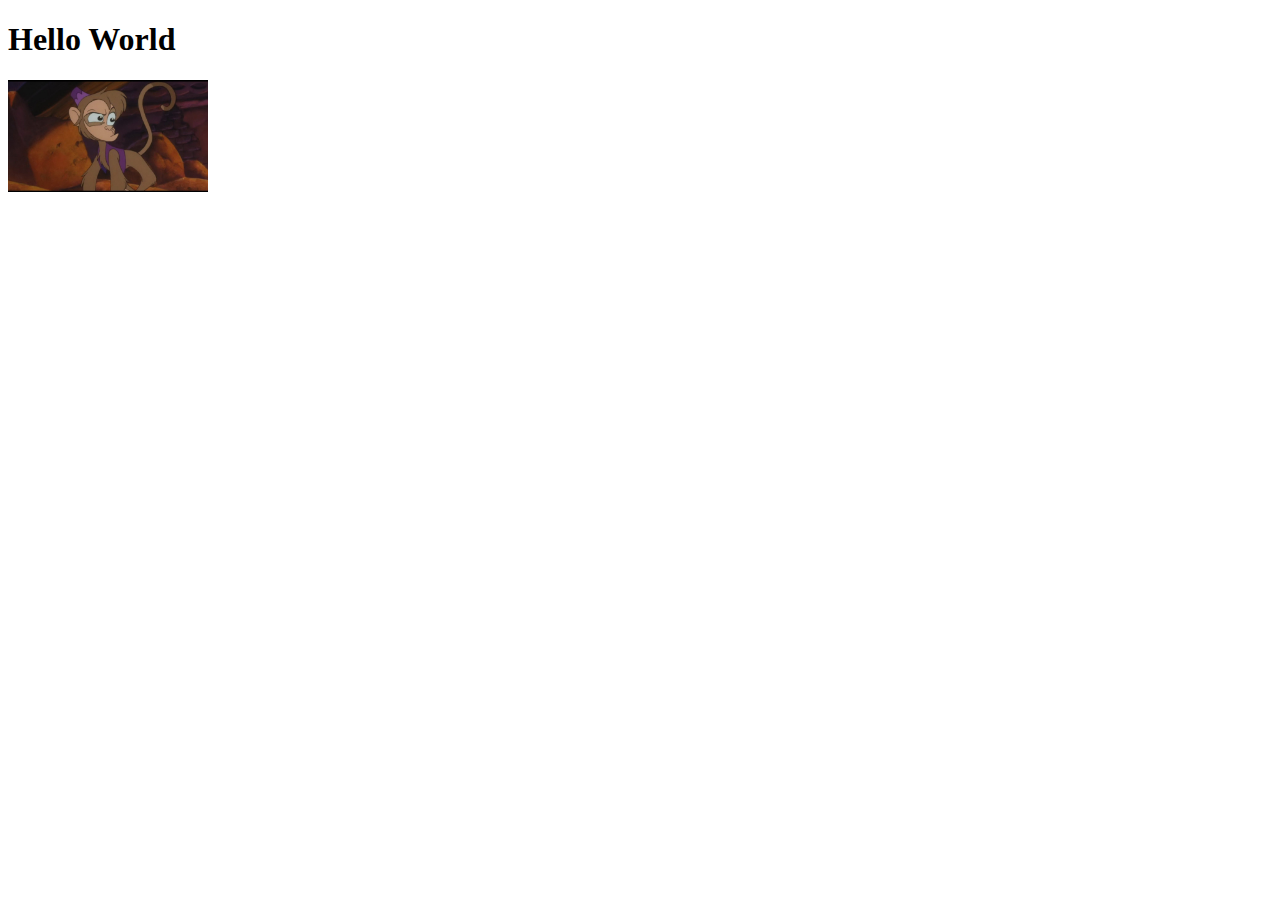
==== index.html @ 85998bd5 "HTML test" ====
<!DOCTYPE html>
<html lang="en">
<head>
    <meta charset="UTF-8">
    <meta http-equiv="X-UA-Compatible" content="IE=edge">
    <meta name="viewport" content="width=device-width, initial-scale=1.0">
    <title>Document</title>
</head>
<body>
    <h1>Hello World</h1>
    <img src="img/maxresdefault.jpg" width="200" alt="monkey">  
</body>
</html>
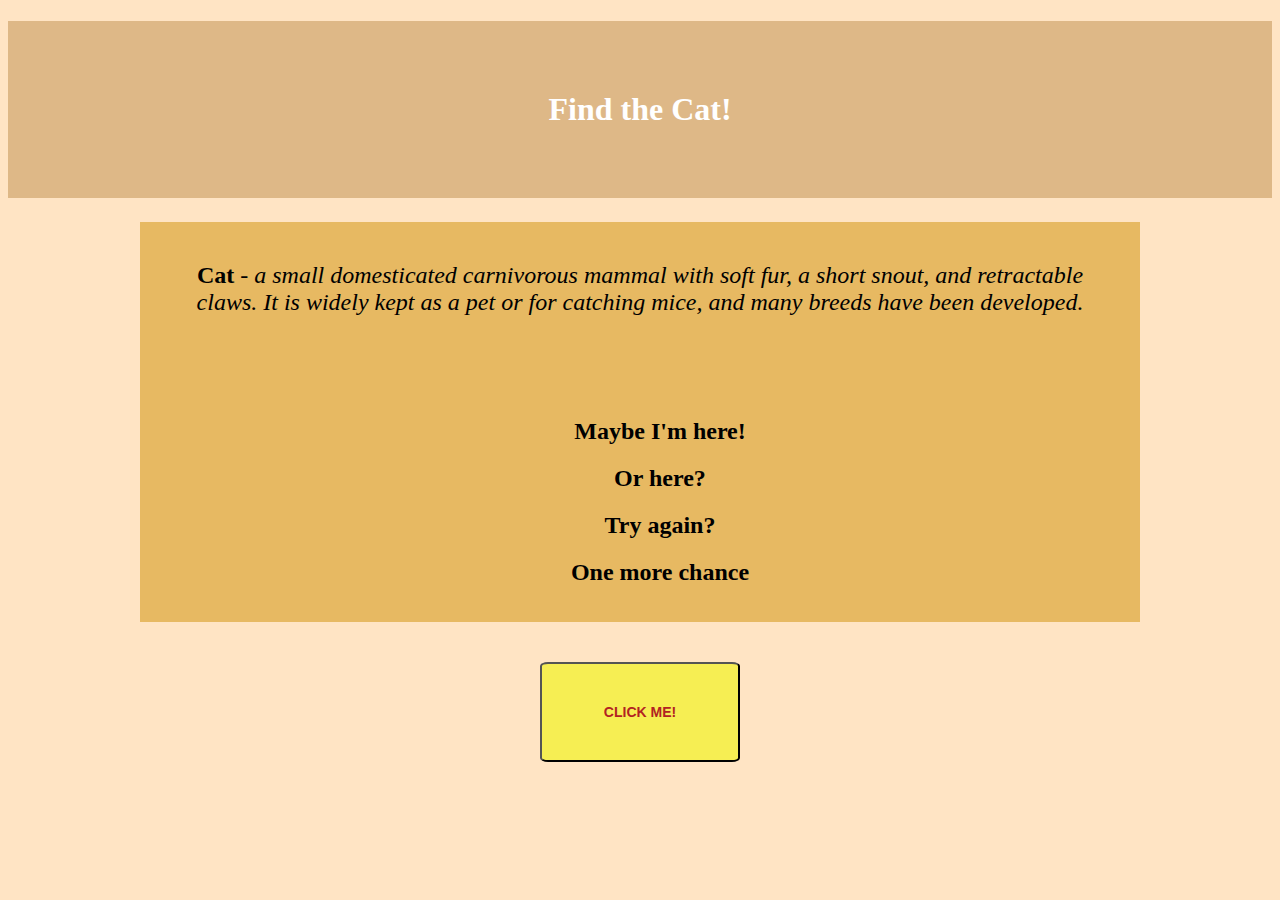
==== commit 53a68355: "HTML update" ====
--- a/index.html
+++ b/index.html
@@ -4,10 +4,37 @@
     <meta charset="UTF-8">
     <meta http-equiv="X-UA-Compatible" content="IE=edge">
     <meta name="viewport" content="width=device-width, initial-scale=1.0">
-    <title>Document</title>
+    <link rel="stylesheet" href="main.css">
+    <title>Welcome</title>
 </head>
 <body>
-    <h1>Hello World</h1>
-    <img src="img/maxresdefault.jpg" width="200" alt="monkey">  
+    <!-- <h1>Hello World</h1>
+    <img src="img/maxresdefault.jpg" width="200" alt="monkey">   -->
+        <header>
+            <h1><b>Find the Cat!</b></h1>
+        </header>
+    <main>
+        <div class="cat">
+            <p><b>Cat</b> - <i>a small domesticated carnivorous mammal with soft fur, a short snout, and retractable claws. 
+                It is widely kept as a pet or for catching mice, and many breeds have been developed.</i></p>
+            </br>
+            <ul>
+                <li><h2><a href="#">Maybe I'm here!</a></h2></li>
+                <li><h2><a href="#">Or here?</a></h2></li>
+                <li><h2><a href="#"">Try again?</a></h2></li>
+                <li><h2><a href="#">One more chance</a></h2></li>
+            </ul>
+        </div>
+            <button><a href="secret.html">CLICK ME!</a></button>
+
+    </main>
+    <footer></footer>
+    </body>
+   
+
+
+
+      
+
 </body>
 </html>--- a/main.css
+++ b/main.css
@@ -0,0 +1,58 @@
+
+
+
+body{
+    background-color: bisque;
+    max-width: 1600px;
+}
+header{
+    background-color: burlywood;
+}
+
+h1{
+    color: #fff;
+    text-align: center;
+    padding: 70px;
+}
+.cat{
+    display: block;
+    margin-left: auto;
+    margin-right: auto;
+    height: 400px;
+    width: 1000px;
+    background-color: rgb(231, 185, 98);
+    text-align: center;
+}
+
+.cat p{
+    padding: 40px;
+    font-size: 24px;
+}
+
+.cat ul{
+    list-style: none;
+}
+
+a{
+    text-decoration: none;
+    color: #000;
+}
+
+button{
+    display: block;
+    margin: 0 auto ;
+    margin-top: 40px;
+    padding: 0 auto;
+    background-color: rgba(243, 240, 47, 0.76);
+    width: 200px;
+    height: 100px;
+    border-radius: 4%;
+}
+
+
+button a{
+    color:firebrick;
+    font-size: 14px;
+    font-family: Arial, Helvetica, bold;
+    font-weight: 600;
+}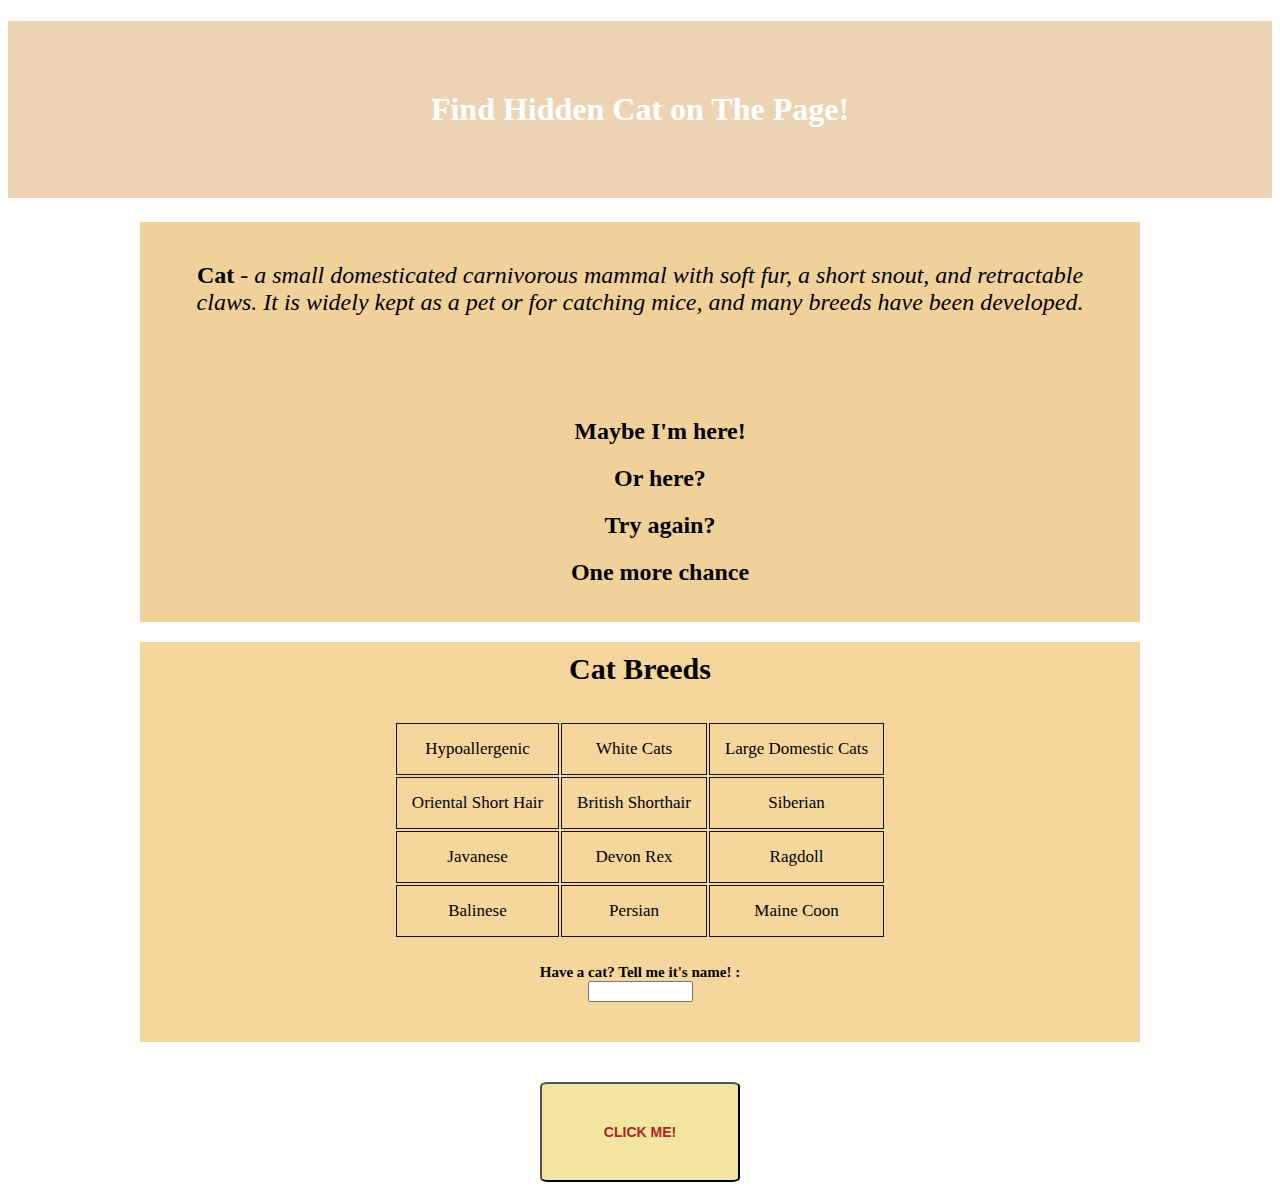
==== commit a84354e2: "HTML tags complete" ====
--- a/index.html
+++ b/index.html
@@ -8,10 +8,8 @@
     <title>Welcome</title>
 </head>
 <body>
-    <!-- <h1>Hello World</h1>
-    <img src="img/maxresdefault.jpg" width="200" alt="monkey">   -->
         <header>
-            <h1><b>Find the Cat!</b></h1>
+            <h1><b>Find Hidden Cat on The Page!</b></h1>
         </header>
     <main>
         <div class="cat">
@@ -25,6 +23,36 @@
                 <li><h2><a href="#">One more chance</a></h2></li>
             </ul>
         </div>
+            <section>
+                <table>
+                <caption>Cat Breeds</caption>
+                <tr>
+                    <td scope="col">Hypoallergenic</td>
+                    <td scope="col">White Cats</td>
+                    <td scope="col">Large Domestic Cats</td>
+                </tr>
+                <tr>
+                    <th scope="row"><a href="https://www.petfinder.com/cat-breeds/oriental/">Oriental Short Hair</a></td>
+                    <td><a href="https://www.petfinder.com/cat-breeds/british-shorthair/">British Shorthair</a></td>
+                    <td><a href="https://www.petfinder.com/cat-breeds/siberian/">Siberian</a></td>
+                </tr>
+                <tr>
+                    <th scope="row"><a href="https://www.petfinder.com/cat-breeds/javanese/">Javanese</a></td>
+                    <td><a href="https://www.petfinder.com/cat-breeds/devon-rex/">Devon Rex</a></td>
+                    <td><a href="https://www.petfinder.com/cat-breeds/ragdoll/">Ragdoll</a></td>
+                </tr>
+                <tr>
+                    <th scope="row"><a href="https://www.petfinder.com/cat-breeds/balinese/">Balinese</a></td>
+                    <td><a href="https://www.petfinder.com/cat-breeds/persian/">Persian</a></td>
+                    <td><a href="https://www.petfinder.com/cat-breeds/maine-coon/">Maine Coon</a></td>
+                </tr>
+                </table>
+
+                <label for="name">Have a cat? Tell me it's name! :</label>
+                <input type="text" id="name" name="name" required
+                minlength="4" maxlength="15" size="10">
+            </section>
+        
             <button><a href="secret.html">CLICK ME!</a></button>
 
     </main>
--- a/main.css
+++ b/main.css
@@ -2,11 +2,13 @@
 
 
 body{
-    background-color: bisque;
+    background-image: url(https://www.humanesociety.org/sites/default/files/styles/1240x698/public/2020-07/kitten-510651.jpg?h=f54c7448&itok=ZhplzyJ9);
+    background-repeat: no-repeat;
+    background-size: cover;
     max-width: 1600px;
 }
 header{
-    background-color: burlywood;
+    background-color: rgba(228, 189, 138, 0.651);
 }
 
 h1{
@@ -20,7 +22,7 @@
     margin-right: auto;
     height: 400px;
     width: 1000px;
-    background-color: rgb(231, 185, 98);
+    background-color: rgba(231, 184, 98, 0.644);
     text-align: center;
 }
 
@@ -38,12 +40,54 @@
     color: #000;
 }
 
+section{
+    display: block;
+    margin-left: auto;
+    margin-right: auto;
+    margin-top: 20px;
+    height: 400px;
+    width: 1000px;
+    background-color: rgba(240, 194, 110, 0.678);
+    text-align: center;
+}
+table{
+    margin-left: auto;
+    margin-right: auto;
+    padding: 25px;
+}
+caption{
+    padding: 10px;
+    font-size: 30px;
+    color: #000;
+    font-weight: bold;
+}
+
+td,
+th {
+    border: 1px solid rgb(20, 20, 20);
+    padding: 15px;
+    font-size: 17px;
+}
+th{
+    font-weight: normal;
+}
+
+td {
+    text-align: center;
+}
+
+label{
+    display: block;
+    font-size: 15px;
+    font-weight: bold;
+}
+
 button{
     display: block;
     margin: 0 auto ;
     margin-top: 40px;
     padding: 0 auto;
-    background-color: rgba(243, 240, 47, 0.76);
+    background-color: rgba(228, 202, 58, 0.486);
     width: 200px;
     height: 100px;
     border-radius: 4%;
